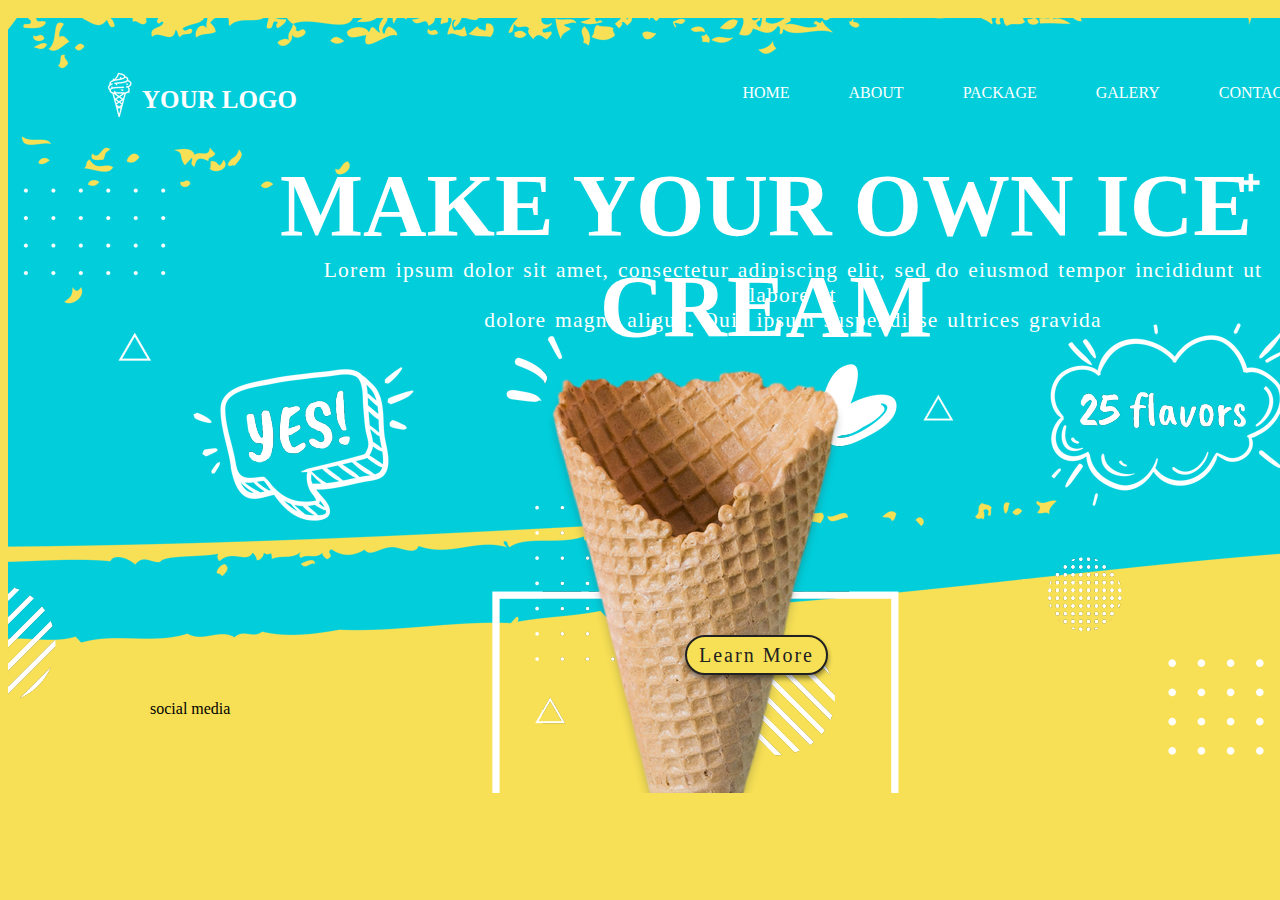
==== index.html @ b177871b "commit on master" ====
<!DOCTYPE html>
<html lang="en">
<head>
    <meta charset="UTF-8">
    <meta name="viewport" content="width=device-width, initial-scale=1.0">
    <link rel="stylesheet" href="css/styles.css">
    <link rel="stylesheet" href="css/styles-home.css">
    <link rel="stylesheet" href="css/fonts.css">
    <title>ICE CREAM</title>
</head>
<body id="home">
    <div id="container">
       
        <div class="wrapper-home">

            <div class=header>
                <div class="logo">
                    <img src="images/logo.png">
                    <strong >YOUR LOGO</strong>
                </div>
                <div class="nav-container">
                <nav id="menu-navegacion">
                    <ul>
                        <li><a href="#">HOME</a></li>
                        <li><a href="about.html">ABOUT</a></li>
                        <li><a href="#">PACKAGE</a></li>
                        <li><a href="#">GALERY</a></li>
                        <li><a href="#">CONTACT</a></li>
                    </ul>
                </nav>
                </div>
            </div>

            <div class="behind-left">
                <img src="images/div_izq.png">
            </div>
            
            <div class="behind-center"> 
                <img src="images/helado.png">
            </div>

            <div class="behind-right">
                <img src="images/div_der.png">
            </div>

            <div id=body>
                <div class="info_container">
                    <h1 class="titulo">MAKE YOUR OWN ICE CREAM</h1>
                    <p class="parrafo">Lorem ipsum dolor sit amet, consectetur adipiscing elit, sed do eiusmod tempor incididunt ut labore et</br>
                     dolore magna aligua. Quis ipsum suspendisse ultrices gravida</p>
                    <button class="btn-principal">Learn More</button>         
                </div>
            </div>
       
            <footer>
                <div class="social_media">
                 social media
                </div>
            </footer>
         
        </div>

    </div>   
</body>
</html>
---- css/styles.css ----
:root{
    --amarillo:#f7e056;
    --azul:#02cedb;
    --blanco:#ffffff;
    --negro:#212121;
}

#about{
    background-color: var(--azul);
}

#container{
    width: 1400px;
    height: 750px;
    margin: 0 auto;
}

.logo strong{
    color: var(--blanco);
    font-family: 'Montserrat';
    font-size: 25px;
    vertical-align: 14px;
}

.nav-container{
    float: right;
    position: relative;
   
}



.social_media{
    width: 150px;
    height: 40px;
    padding: 0px 0px 0px 0px;
    float:right;
    position: absolute;
    left: 150px;
    top: 700px;
}

.titulo{
    color: var(--blanco);
    font-size: 88px;
    font-family: 'Caveat Brush';
}


.parrafo{
    color: var(--blanco);
    font-size: 21.5px;
    font-family: 'Caveat Brush';
    word-spacing: 2.2px;
    letter-spacing: 1.2px;
}

.btn-principal{
    color: var(--negro);
    font-size: 20px;
    background: var(--amarillo);
    padding: 2.5px 5px 5px 3.5px; 
    letter-spacing: 2px;
    width: 143px;
    height: 40px;
    border-radius: 60px;
    border:2px solid var(--negro);
    font-family: 'Caveat Brush';
    box-shadow: 0px 3.5px 5px rgba(0, 0, 0, 0.45); ;
 
}



#menu-navegacion ul li {
    display: inline;
    font-family: 'Montserrat';
    font-weight: 500;
    padding: 13px 30px 10px 25px; 
    border-radius: 45px;
    background-color: var(--azul);
}

#menu-navegacion ul li a{
    color: var(--blanco);
    font-size: 16px;
    text-decoration: none;
    
}

#menu-navegacion ul li:hover a:hover {
    padding:  13px 20px 10px 20px; 
    border-radius: 60px;
    background-color: var(--blanco);
    color: var(--azul);
    font-weight: 700;
   
}
---- css/styles-home.css ----
#home{
    background-color: var(--amarillo);
}

#container .wrapper-home{
    height: 750px;
    background-repeat: no-repeat;
    background-size: 1400px;
    margin: 18px 0px 0px 0px;
    background-image: url(../images/background.png);
}

.header{
    padding: 50px 85px 90px 90px;
}

.logo{
    float: left;
    position: relative;  
}


.behind-left{
    width: 470px;
    height: 550px;
    padding: 17px 0px 0px 0px;
    float: left;
    position: relative;  

}

.behind-center{
    width: 490px;
    height: 460px;
    padding: 0px 0px 0px 0px;
    float: left;
    position: relative;
    top: 168px; 
}

.behind-right{
    width: 200px;
    height: 500px;
    padding: 13px 170px 0px 0px;
    float:right;
    position: relative;
}

.info_container .titulo{
    width: 1000px;
    height: 100px;
    position:absolute;
    left: 266px;
    top: 96px;
    text-align: center;
 }

.info_container .parrafo{
    position:absolute;
    left: 306px;
    top: 236px;
    text-align: center;
    
}

.info_container .btn-principal{
    position:absolute;
    padding: 0px 0px 0px 0px;
    left: 685px;
    top: 635px;
    text-align: center;
}
---- css/fonts.css ----
@font-face {
    font-family: 'Caveat Brush';
    src: url('CaveatBrush-Regular.woff2') format('woff2'),
        url('CaveatBrush-Regular.woff') format('woff'),
        url('CaveatBrush-Regular.ttf') format('truetype');
    font-weight: normal;
    font-style: normal;
    font-display: swap;
}

@font-face {
    font-family: 'Montserrat';
    src: url('Montserrat-SemiBold.woff2') format('woff2'),
        url('Montserrat-SemiBold.woff') format('woff'),
        url('Montserrat-SemiBold.ttf') format('truetype');
    font-weight: 600;
    font-style: normal;
    font-display: swap;
}
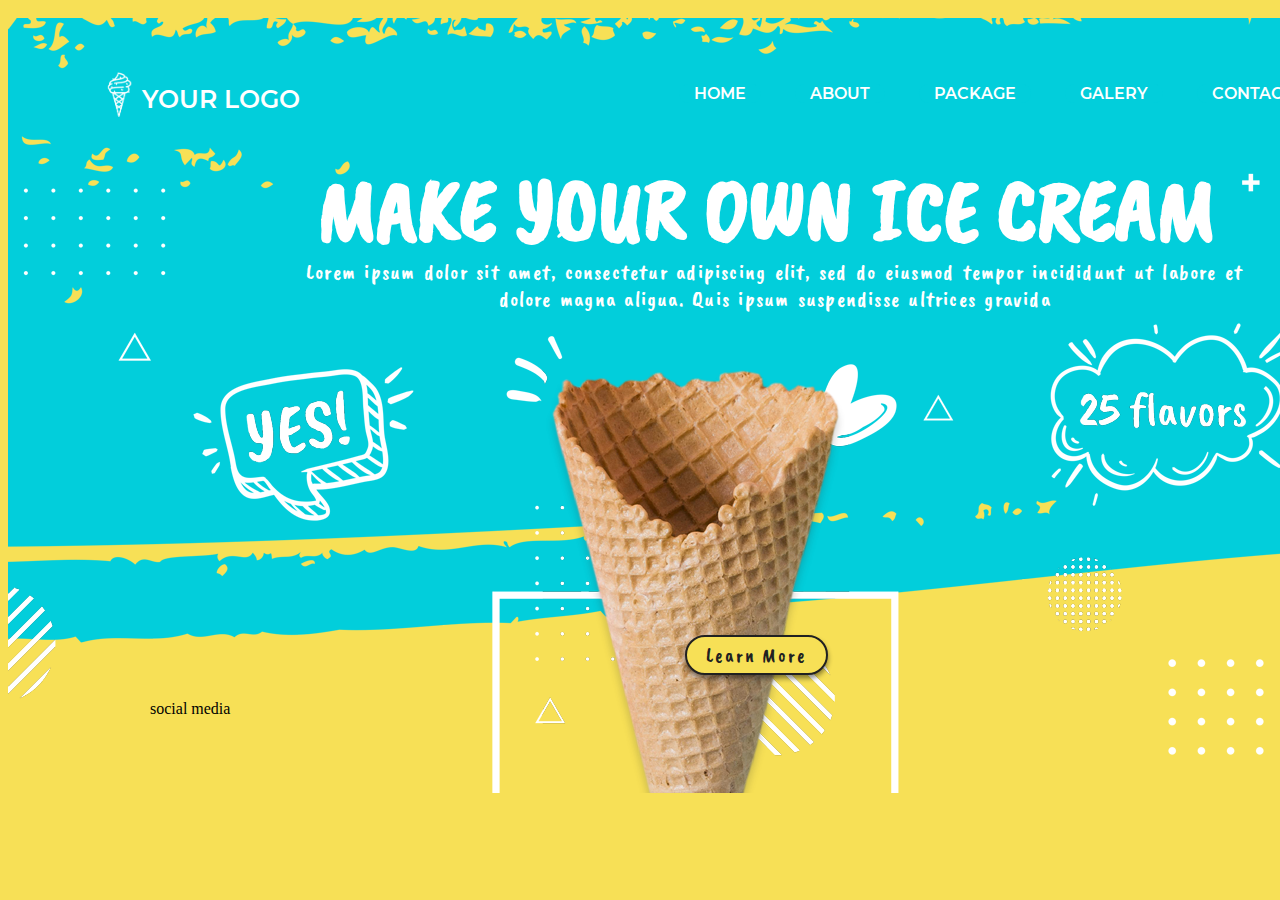
==== commit 8a8d65ad: "commiit on master" ====
--- a/index.html
+++ b/index.html
@@ -13,7 +13,7 @@
        
         <div class="wrapper-home">
 
-            <div class=header>
+            <div class="header">
                 <div class="logo">
                     <img src="images/logo.png">
                     <strong >YOUR LOGO</strong>
@@ -43,7 +43,7 @@
                 <img src="images/div_der.png">
             </div>
 
-            <div id=body>
+            <div class=body>
                 <div class="info_container">
                     <h1 class="titulo">MAKE YOUR OWN ICE CREAM</h1>
                     <p class="parrafo">Lorem ipsum dolor sit amet, consectetur adipiscing elit, sed do eiusmod tempor incididunt ut labore et</br>
--- a/css/styles.css
+++ b/css/styles.css
@@ -5,9 +5,6 @@
     --negro:#212121;
 }
 
-#about{
-    background-color: var(--azul);
-}
 
 #container{
     width: 1400px;
@@ -18,17 +15,12 @@
 .logo strong{
     color: var(--blanco);
     font-family: 'Montserrat';
-    font-size: 25px;
-    vertical-align: 14px;
 }
 
 .nav-container{
     float: right;
     position: relative;
-   
 }
-
-
 
 .social_media{
     width: 150px;
@@ -49,10 +41,7 @@
 
 .parrafo{
     color: var(--blanco);
-    font-size: 21.5px;
-    font-family: 'Caveat Brush';
-    word-spacing: 2.2px;
-    letter-spacing: 1.2px;
+    font-family: 'Caveat Brush';    
 }
 
 .btn-principal{
@@ -76,20 +65,21 @@
     display: inline;
     font-family: 'Montserrat';
     font-weight: 500;
-    padding: 13px 30px 10px 25px; 
     border-radius: 45px;
     background-color: var(--azul);
+    margin: 15px 15px;
 }
+
 
 #menu-navegacion ul li a{
     color: var(--blanco);
     font-size: 16px;
     text-decoration: none;
-    
+    padding: 10px 15px 10px 15px; 
+
 }
 
-#menu-navegacion ul li:hover a:hover {
-    padding:  13px 20px 10px 20px; 
+#menu-navegacion a:hover {
     border-radius: 60px;
     background-color: var(--blanco);
     color: var(--azul);
--- a/css/styles-home.css
+++ b/css/styles-home.css
@@ -19,6 +19,15 @@
     position: relative;  
 }
 
+.logo strong{
+    font-size: 25px;
+    vertical-align: 14px;
+}
+
+.logo img{
+    width: 40px;
+    height: 54px;
+}
 
 .behind-left{
     width: 470px;
@@ -56,10 +65,13 @@
  }
 
 .info_container .parrafo{
+    font-size: 21.5px;
     position:absolute;
     left: 306px;
     top: 236px;
     text-align: center;
+    word-spacing: 2.2px;
+    letter-spacing: 1.2px;
     
 }
 
--- a/css/fonts.css
+++ b/css/fonts.css
@@ -1,8 +1,8 @@
 @font-face {
     font-family: 'Caveat Brush';
-    src: url('CaveatBrush-Regular.woff2') format('woff2'),
-        url('CaveatBrush-Regular.woff') format('woff'),
-        url('CaveatBrush-Regular.ttf') format('truetype');
+    src: url('../fonts/CaveatBrush-Regular.ttf') format('woff2'),
+        url('../fonts/CaveatBrush-Regular.woff') format('woff'),
+        url('../fonts/CaveatBrush-Regular.woff2') format('truetype');
     font-weight: normal;
     font-style: normal;
     font-display: swap;
@@ -10,9 +10,9 @@
 
 @font-face {
     font-family: 'Montserrat';
-    src: url('Montserrat-SemiBold.woff2') format('woff2'),
-        url('Montserrat-SemiBold.woff') format('woff'),
-        url('Montserrat-SemiBold.ttf') format('truetype');
+    src: url('../fonts/Montserrat-SemiBold.ttf') format('woff2'),
+        url('../fonts/Montserrat-SemiBold.woff') format('woff'),
+        url('../fonts/Montserrat-SemiBold.woff2') format('truetype');
     font-weight: 600;
     font-style: normal;
     font-display: swap;
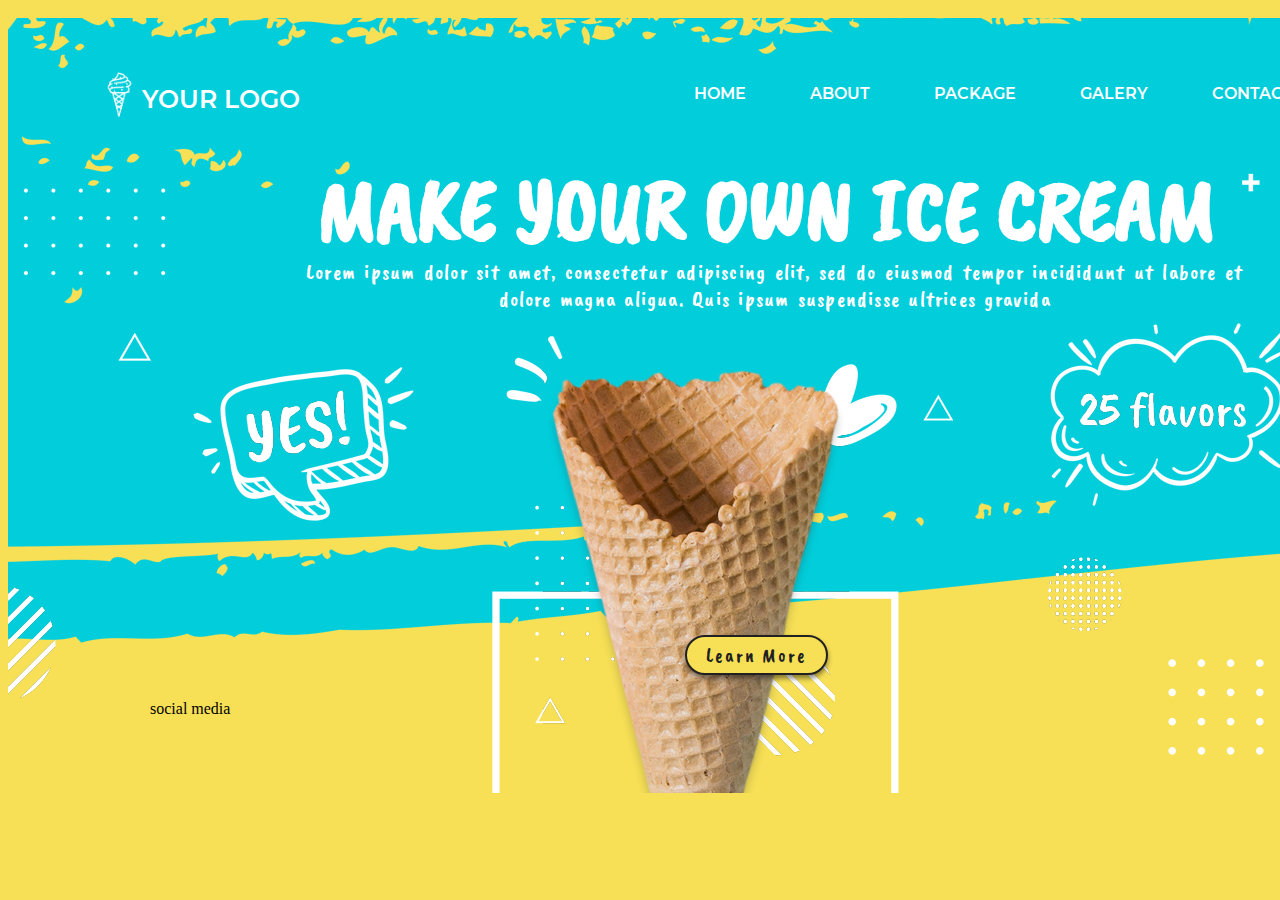
==== commit 7bd56b66: "commit on master" ====
--- a/index.html
+++ b/index.html
@@ -21,9 +21,9 @@
                 <div class="nav-container">
                 <nav id="menu-navegacion">
                     <ul>
-                        <li><a href="#">HOME</a></li>
-                        <li><a href="about.html">ABOUT</a></li>
-                        <li><a href="#">PACKAGE</a></li>
+                        <li><a href="/index.html">HOME</a></li>
+                        <li><a href="/about.html">ABOUT</a></li>
+                        <li><a href="/package.html">PACKAGE</a></li>
                         <li><a href="#">GALERY</a></li>
                         <li><a href="#">CONTACT</a></li>
                     </ul>
--- a/css/styles.css
+++ b/css/styles.css
@@ -5,6 +5,9 @@
     --negro:#212121;
 }
 
+body{
+    background-color: var(--amarillo);
+}
 
 #container{
     width: 1400px;
@@ -34,7 +37,6 @@
 
 .titulo{
     color: var(--blanco);
-    font-size: 88px;
     font-family: 'Caveat Brush';
 }
 
@@ -43,6 +45,7 @@
     color: var(--blanco);
     font-family: 'Caveat Brush';    
 }
+
 
 .btn-principal{
     color: var(--negro);
@@ -59,14 +62,11 @@
  
 }
 
-
-
 #menu-navegacion ul li {
     display: inline;
     font-family: 'Montserrat';
     font-weight: 500;
     border-radius: 45px;
-    background-color: var(--azul);
     margin: 15px 15px;
 }
 
--- a/css/styles-home.css
+++ b/css/styles-home.css
@@ -1,6 +1,3 @@
-#home{
-    background-color: var(--amarillo);
-}
 
 #container .wrapper-home{
     height: 750px;
@@ -62,6 +59,7 @@
     left: 266px;
     top: 96px;
     text-align: center;
+    font-size: 88px;
  }
 
 .info_container .parrafo{
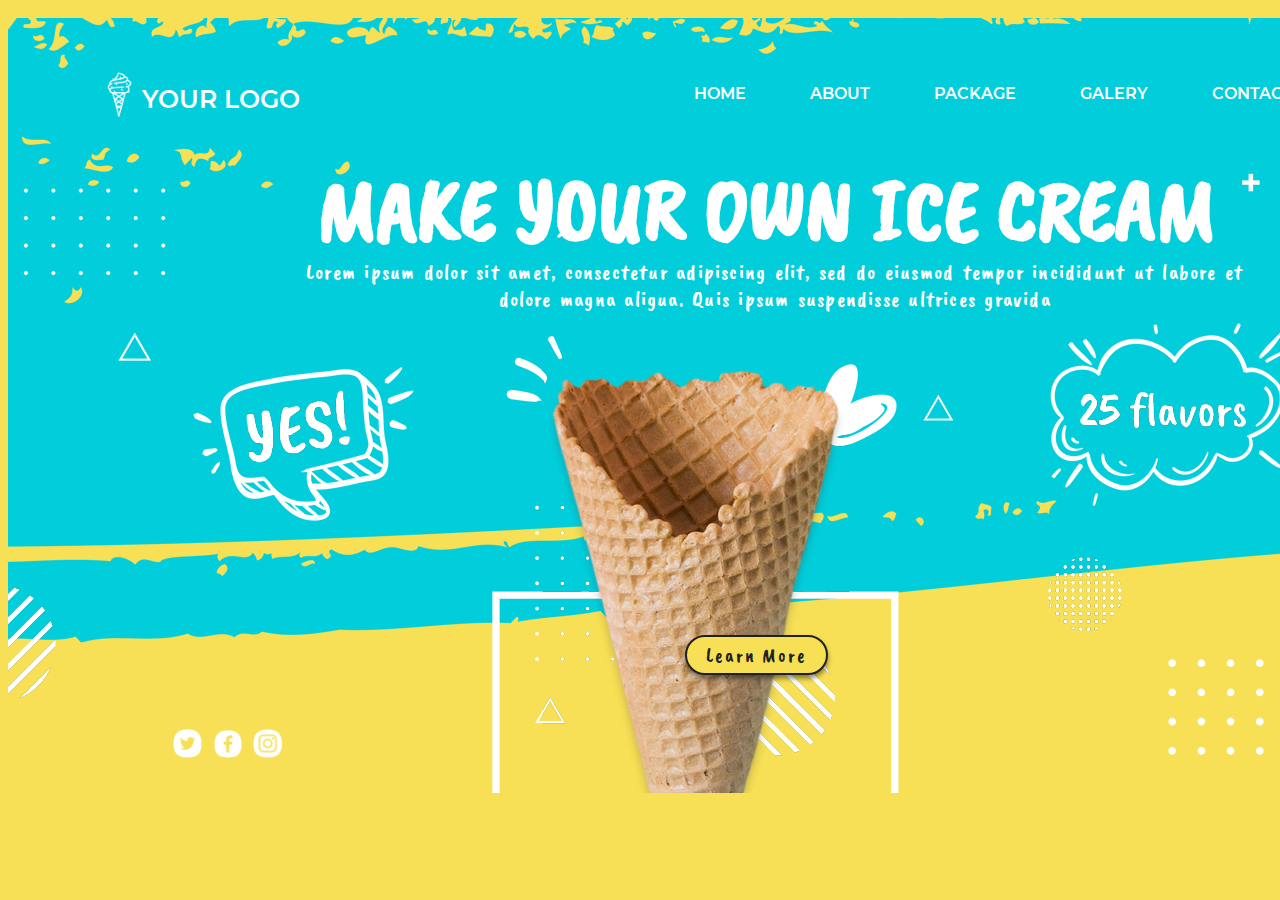
==== commit c9c1c9cc: "commit on master" ====
--- a/index.html
+++ b/index.html
@@ -24,8 +24,8 @@
                         <li><a href="/index.html">HOME</a></li>
                         <li><a href="/about.html">ABOUT</a></li>
                         <li><a href="/package.html">PACKAGE</a></li>
-                        <li><a href="#">GALERY</a></li>
-                        <li><a href="#">CONTACT</a></li>
+                        <li><a href="/galery.html">GALERY</a></li>
+                        <li><a href="/contact.html">CONTACT</a></li>
                     </ul>
                 </nav>
                 </div>
@@ -54,7 +54,9 @@
        
             <footer>
                 <div class="social_media">
-                 social media
+                    <a href="#"><img src="images/social_media/twiter.png" alt=""></a>
+                    <a href="#"><img src="images/social_media/facebook.png" alt=""></a>
+                    <a href="#"><img src="images/social_media/instagram.png" alt=""></a>
                 </div>
             </footer>
          
--- a/css/styles.css
+++ b/css/styles.css
@@ -23,16 +23,6 @@
 .nav-container{
     float: right;
     position: relative;
-}
-
-.social_media{
-    width: 150px;
-    height: 40px;
-    padding: 0px 0px 0px 0px;
-    float:right;
-    position: absolute;
-    left: 150px;
-    top: 700px;
 }
 
 .titulo{
@@ -68,6 +58,7 @@
     font-weight: 500;
     border-radius: 45px;
     margin: 15px 15px;
+    position: relative;
 }
 
 
--- a/css/styles-home.css
+++ b/css/styles-home.css
@@ -80,3 +80,17 @@
     top: 635px;
     text-align: center;
 }
+
+.social_media{
+    width: 300px;
+    height: 65px;
+    float:right;
+    position: absolute;
+    left: 170px;
+    top: 725px;
+}
+
+.social_media img{
+    width: 30px;
+    margin: 3px 3px;
+}